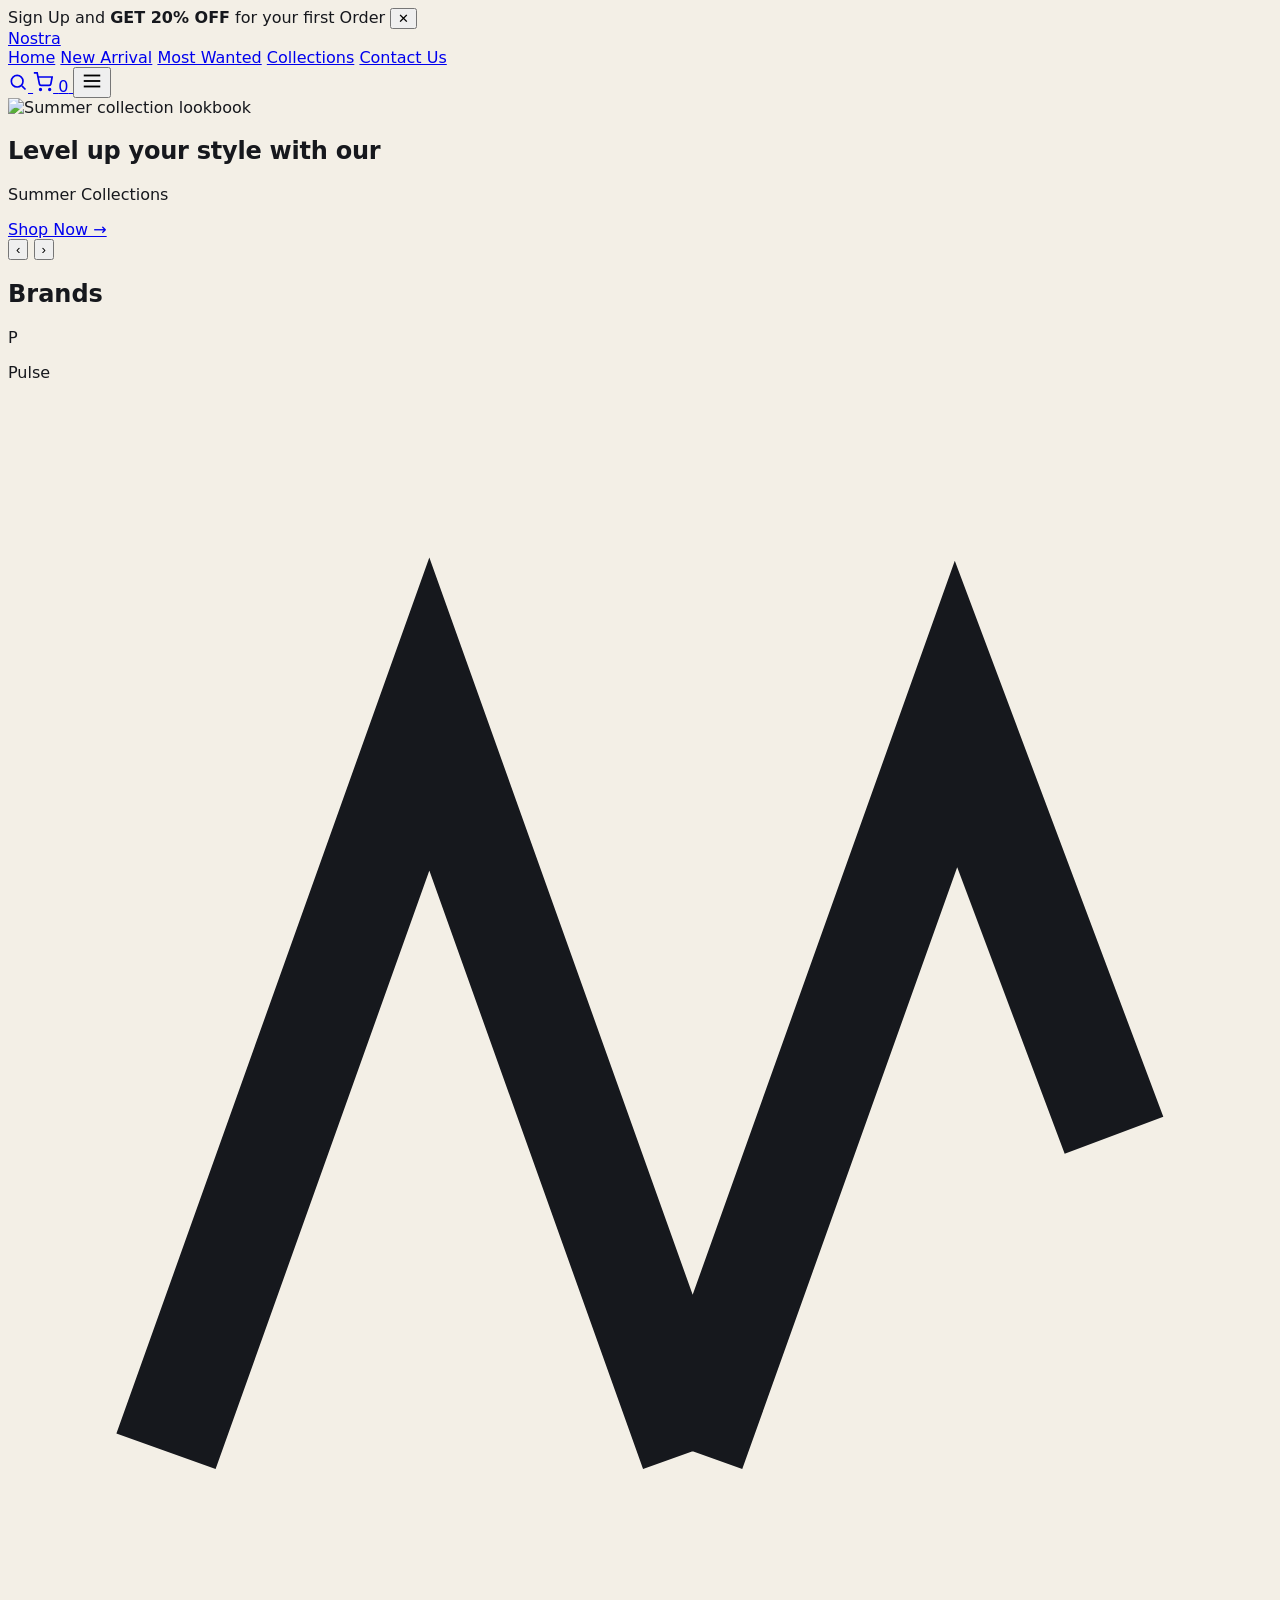
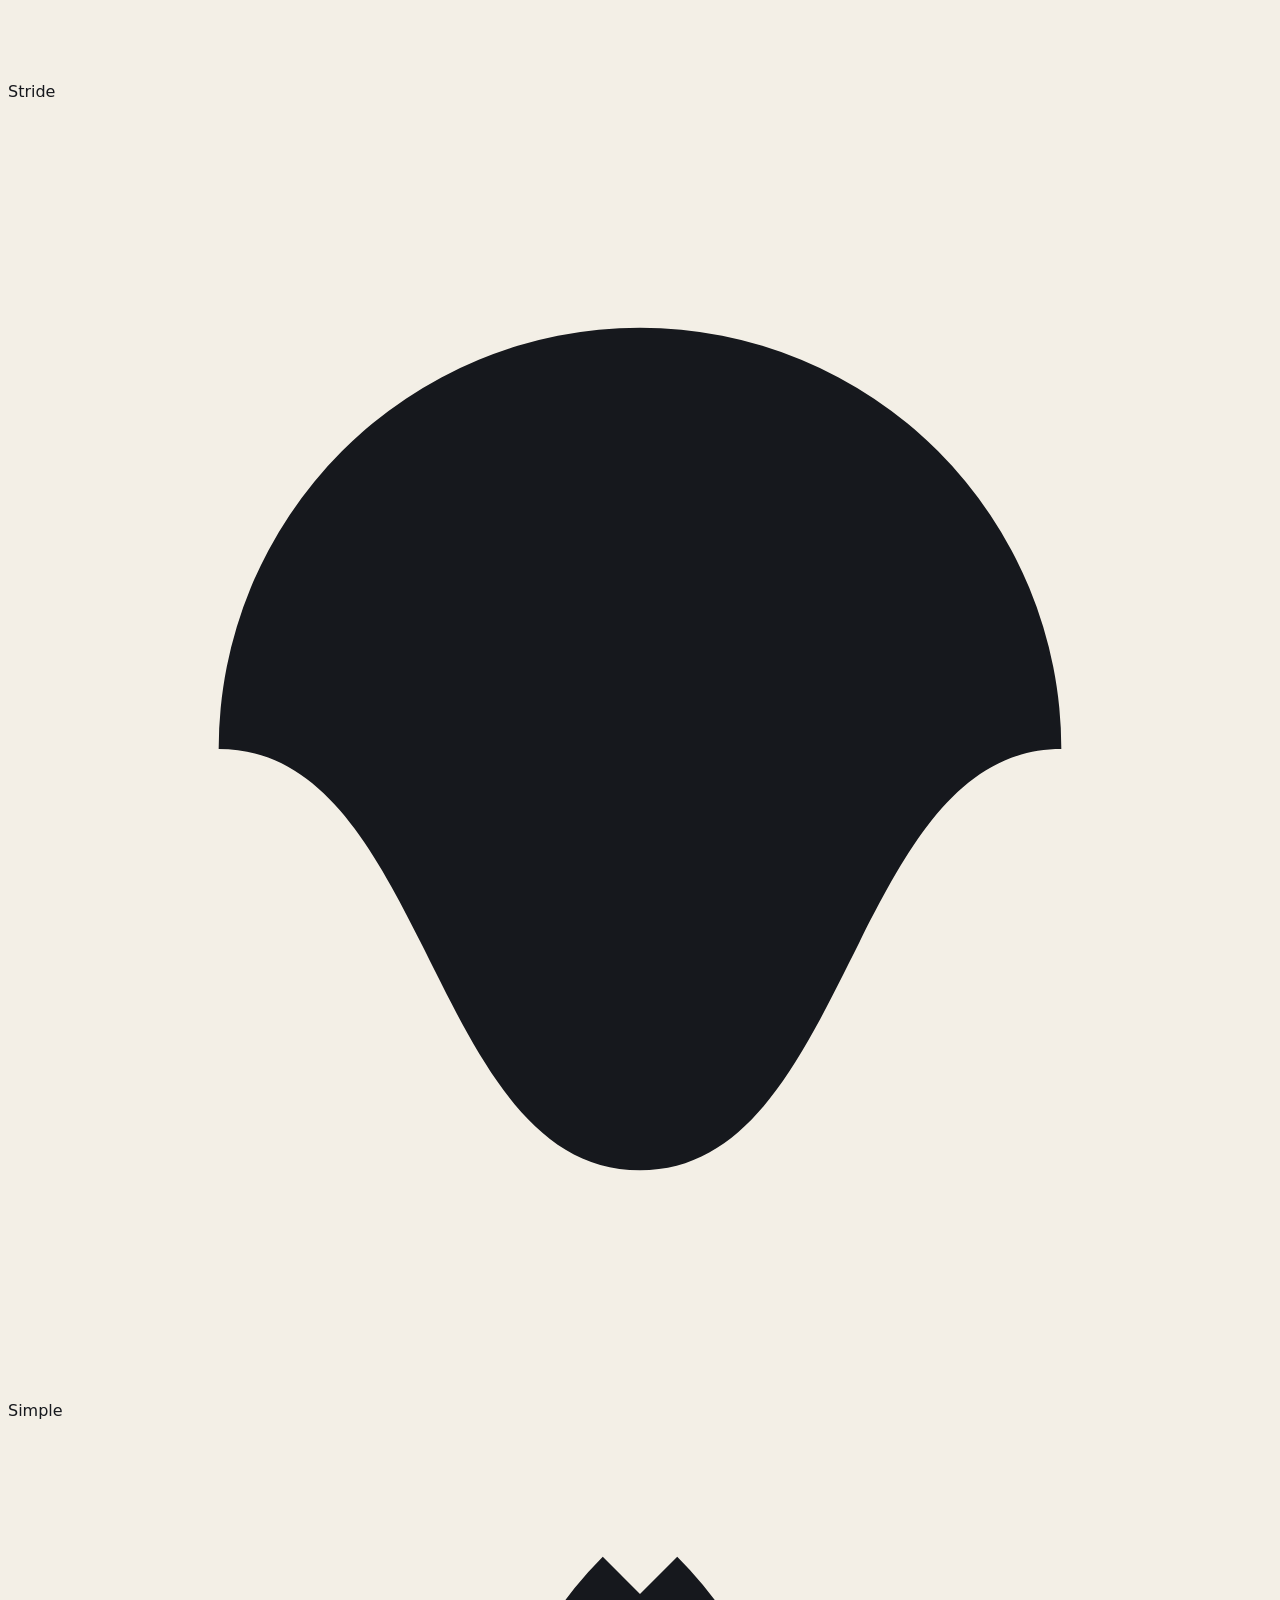
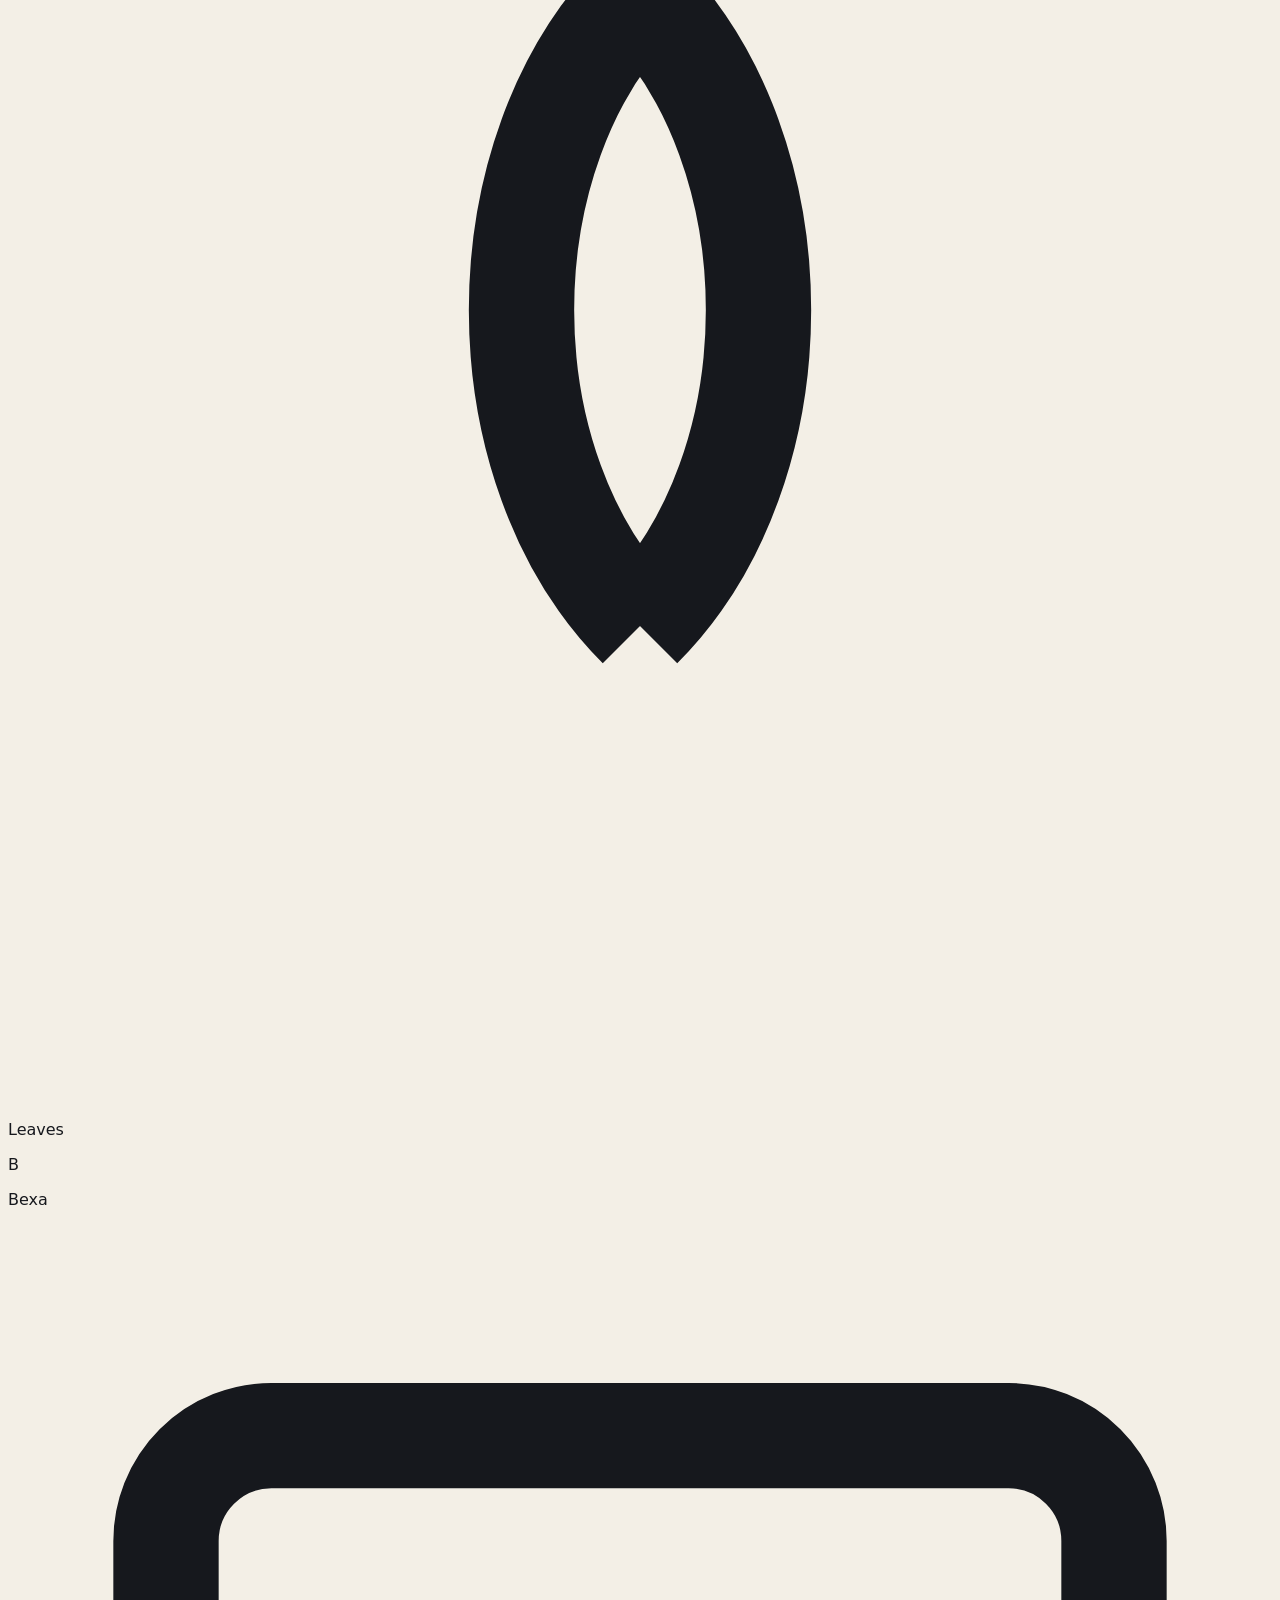
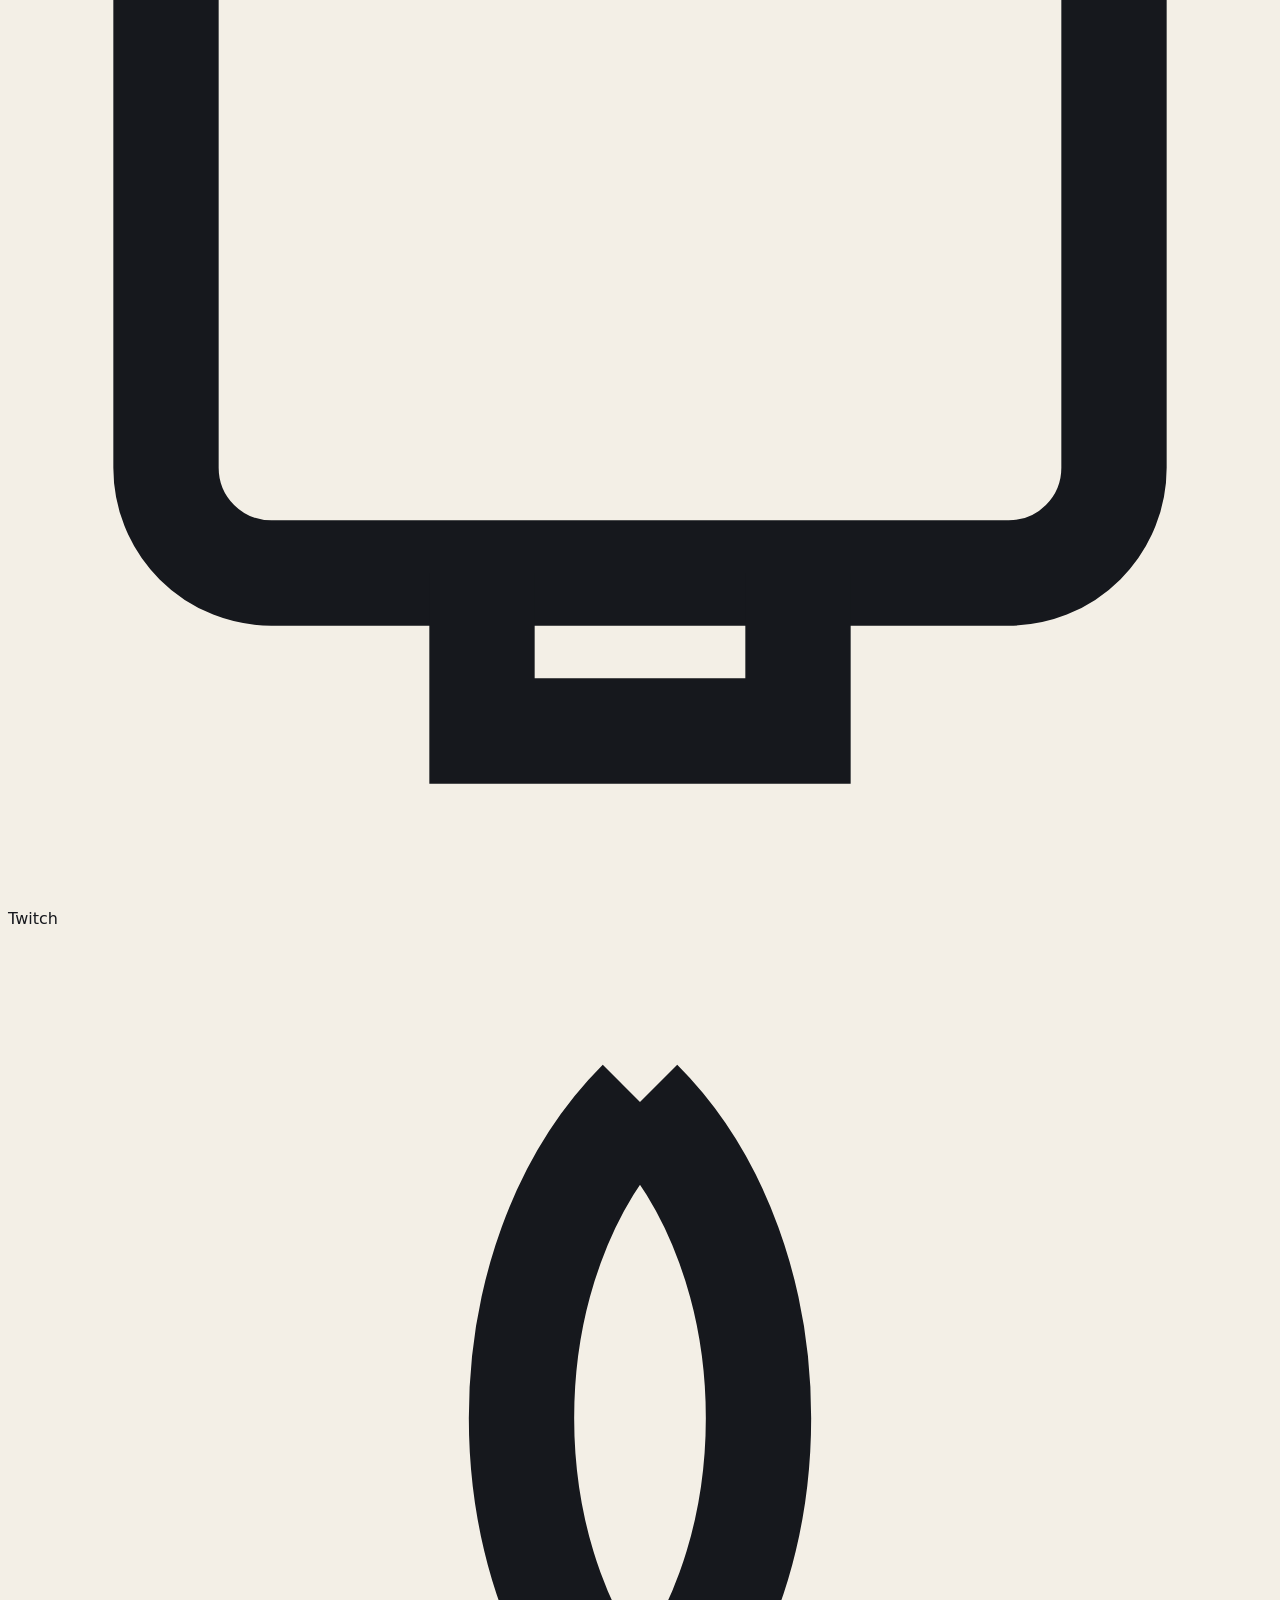
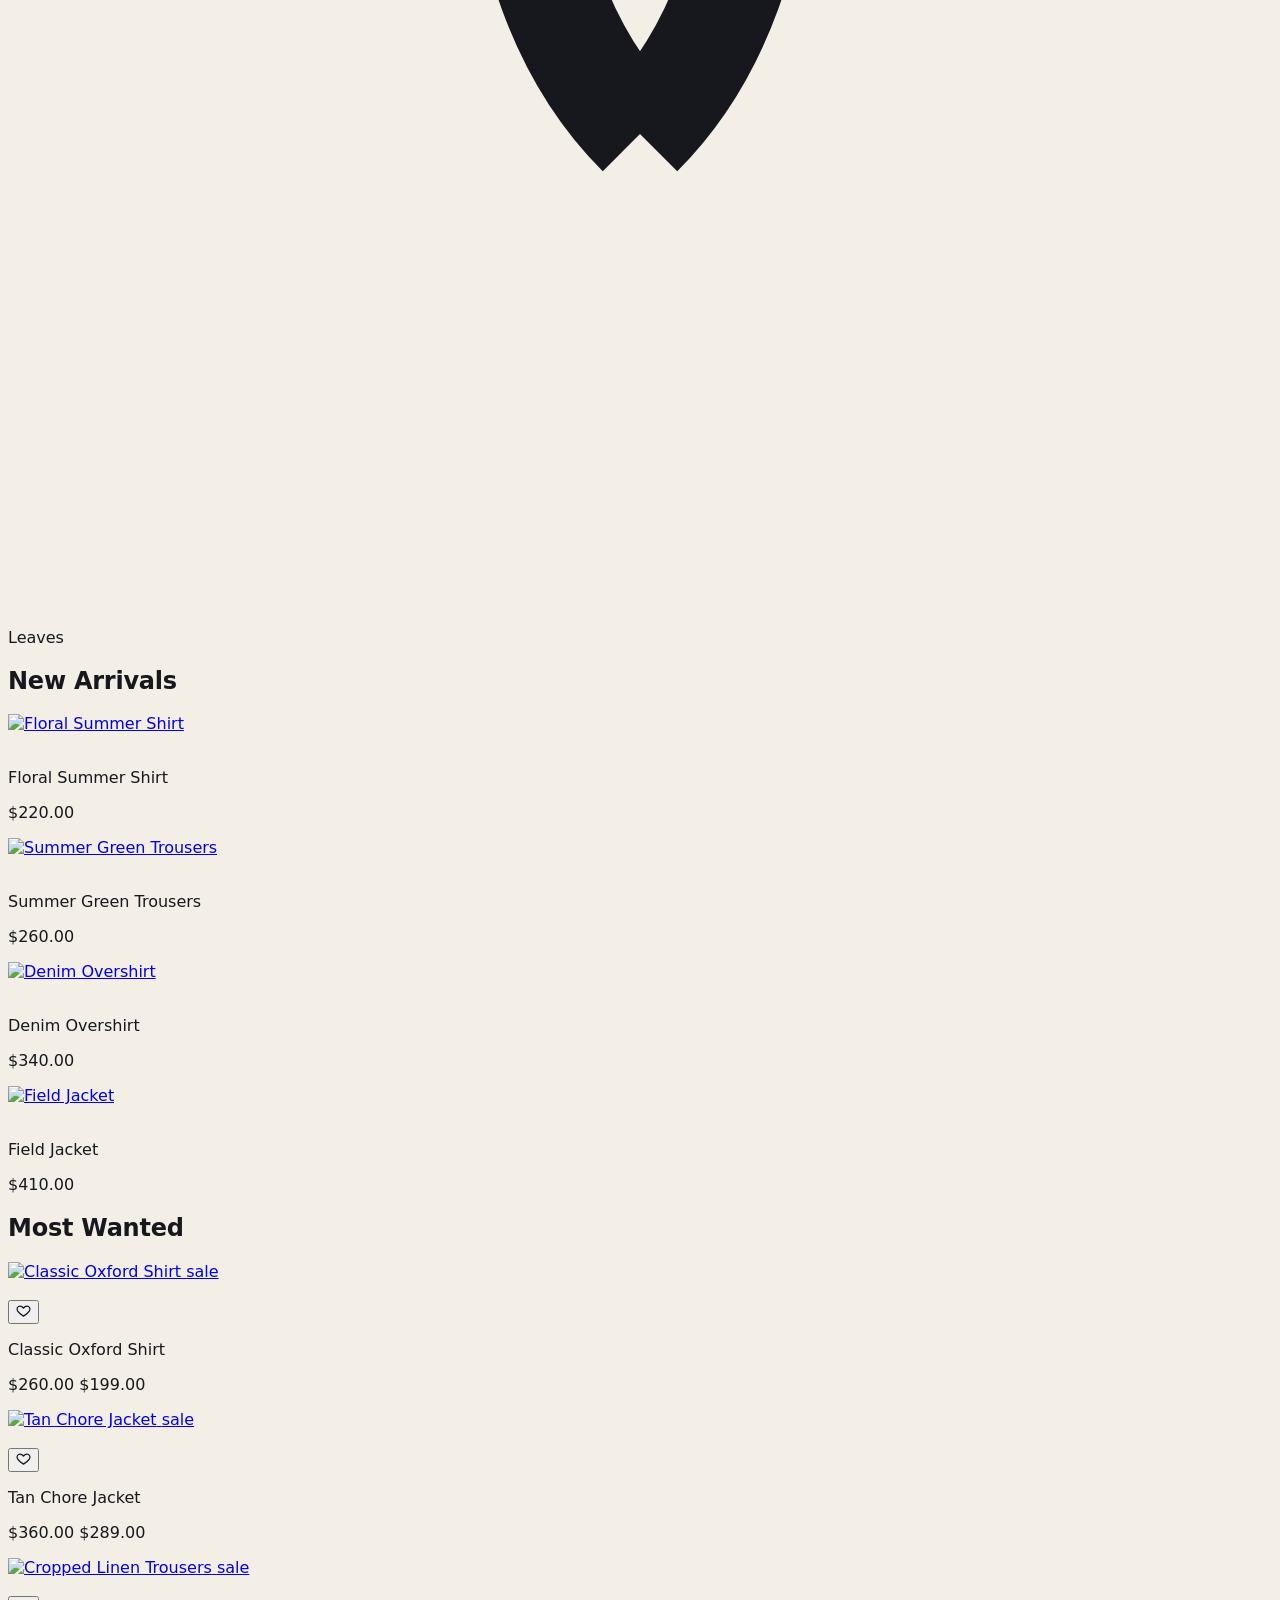
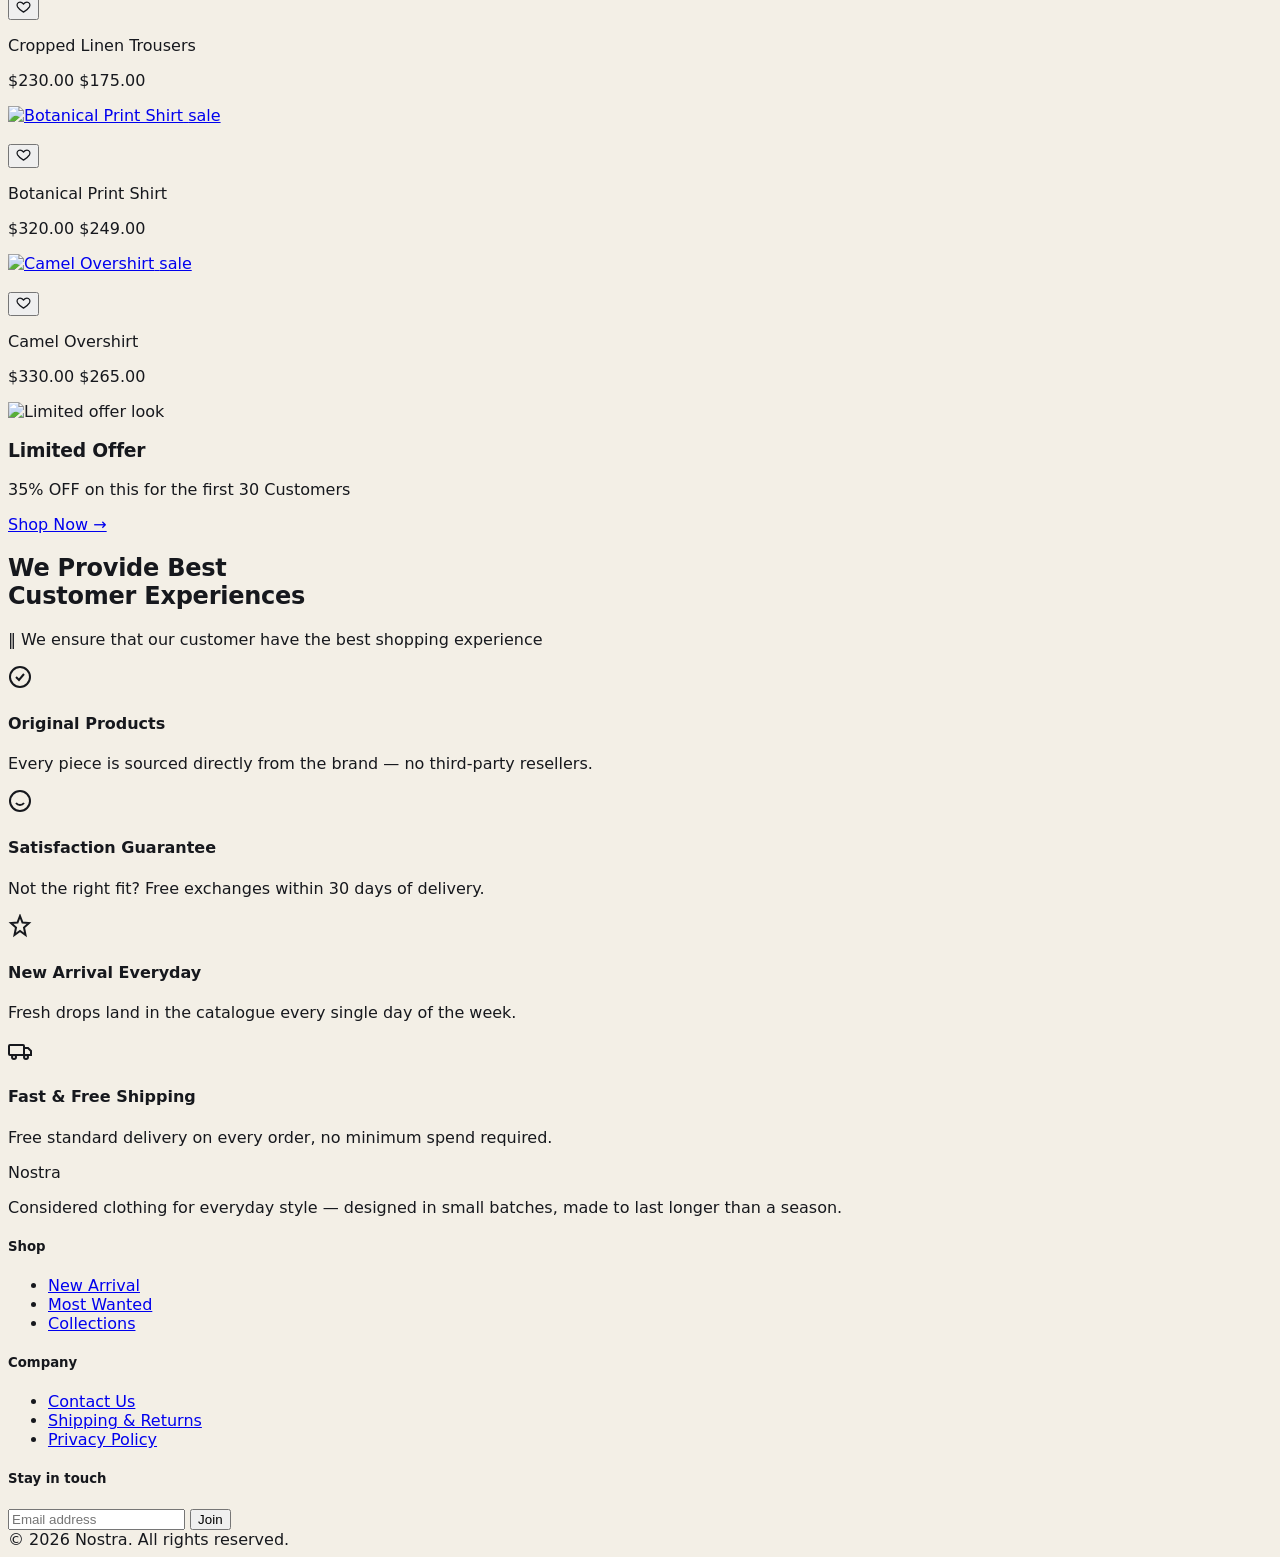
==== index.html @ 6663da74 "Add files via upload" ====
<!DOCTYPE html>
<html lang="en">
<head>
<meta charset="UTF-8" />
<meta name="viewport" content="width=device-width, initial-scale=1.0" />
<title>Nostra — Level Up Your Style</title>
<script src="https://cdn.tailwindcss.com"></script>
<link rel="stylesheet" href="css/style.css" />
</head>
<body class="bg-[#f3efe6] text-[#16181d] overflow-x-hidden">

  <!-- Promo bar -->
  <div id="promo-bar" class="bg-[#16181d] text-white text-xs sm:text-sm text-center py-2.5 px-8 sm:px-10 relative">
    <span>Sign Up and <strong class="font-semibold">GET 20% OFF</strong> for your first Order</span>
    <button id="promo-close" aria-label="Dismiss" class="absolute right-3 sm:right-4 top-1/2 -translate-y-1/2 text-white/70 hover:text-white">✕</button>
  </div>

  <!-- Navbar -->
  <header class="bg-[#f3efe6] border-b border-[#dcd6c8]">
    <div class="max-w-7xl mx-auto px-4 sm:px-6 lg:px-8 py-4 sm:py-5 flex items-center justify-between">
      <a href="index.html" class="text-lg sm:text-xl font-bold tracking-tight">Nostra</a>

      <nav class="hidden md:flex items-center gap-8 text-sm">
        <a href="index.html" class="hover:text-[#c65b3f]">Home</a>
        <a href="index.html#new-arrival" class="hover:text-[#c65b3f]">New Arrival</a>
        <a href="index.html#most-wanted" class="hover:text-[#c65b3f]">Most Wanted</a>
        <a href="collections.html" class="hover:text-[#c65b3f]">Collections</a>
        <a href="contact.html" class="hover:text-[#c65b3f]">Contact Us</a>
      </nav>

      <div class="flex items-center gap-3 sm:gap-4">
        <a href="collections.html" aria-label="Search" class="hover:text-[#c65b3f]">
          <svg width="20" height="20" viewBox="0 0 24 24" fill="none" stroke="currentColor" stroke-width="2"><circle cx="11" cy="11" r="7"/><line x1="21" y1="21" x2="16.65" y2="16.65"/></svg>
        </a>
        <a href="cart.html" aria-label="Cart" class="relative hover:text-[#c65b3f]">
          <svg width="20" height="20" viewBox="0 0 24 24" fill="none" stroke="currentColor" stroke-width="2"><circle cx="9" cy="21" r="1"/><circle cx="20" cy="21" r="1"/><path d="M1 1h4l2.68 13.39a2 2 0 0 0 2 1.61h9.72a2 2 0 0 0 2-1.61L23 6H6"/></svg>
          <span data-cart-count class="hidden absolute -top-2 -right-2 bg-[#c65b3f] text-white text-[10px] rounded-full w-4 h-4 flex items-center justify-center">0</span>
        </a>
        <button id="nav-toggle" class="md:hidden" aria-label="Menu" aria-expanded="false">
          <svg width="22" height="22" viewBox="0 0 24 24" fill="none" stroke="currentColor" stroke-width="2"><line x1="3" y1="6" x2="21" y2="6"/><line x1="3" y1="12" x2="21" y2="12"/><line x1="3" y1="18" x2="21" y2="18"/></svg>
        </button>
      </div>
    </div>
    <nav id="mobile-menu" class="md:hidden px-4 sm:px-6 flex flex-col gap-1 text-sm pb-2">
      <a href="index.html" class="py-2">Home</a>
      <a href="index.html#new-arrival" class="py-2">New Arrival</a>
      <a href="index.html#most-wanted" class="py-2">Most Wanted</a>
      <a href="collections.html" class="py-2">Collections</a>
      <a href="contact.html" class="py-2">Contact Us</a>
    </nav>
  </header>

  <!-- Hero carousel -->
  <section class="max-w-7xl mx-auto px-4 sm:px-6 lg:px-8 pt-4 sm:pt-6">
    <div id="hero" class="relative rounded-xl overflow-hidden bg-[#171d29]">
      <div class="hero-slide is-active relative">
        <img src="https://picsum.photos/seed/nostra-hero1/1400/700" class="w-full h-[240px] sm:h-[320px] md:h-[460px] object-cover opacity-60" alt="Summer collection lookbook" />
        <div class="absolute inset-0 flex flex-col items-center justify-center text-center px-4 sm:px-6">
          <h1 class="text-white font-display font-bold text-xl sm:text-3xl md:text-5xl max-w-2xl leading-tight">Level up your style with our</h1>
          <p class="text-white font-semibold mt-2 mb-4 sm:mb-5 text-sm sm:text-base">Summer Collections</p>
          <a href="collections.html" class="bg-[#f3efe6] text-[#16181d] text-xs sm:text-sm font-medium px-4 sm:px-5 py-2 sm:py-2.5 rounded hover:bg-white transition">Shop Now →</a>
        </div>
      </div>
      <div class="hero-slide relative">
        <img src="https://picsum.photos/seed/nostra-hero2/1400/700" class="w-full h-[240px] sm:h-[320px] md:h-[460px] object-cover opacity-60" alt="New arrivals lookbook" />
        <div class="absolute inset-0 flex flex-col items-center justify-center text-center px-4 sm:px-6">
          <h1 class="text-white font-display font-bold text-xl sm:text-3xl md:text-5xl max-w-2xl leading-tight">Fresh drops for every</h1>
          <p class="text-white font-semibold mt-2 mb-4 sm:mb-5 text-sm sm:text-base">New Arrivals</p>
          <a href="index.html#new-arrival" class="bg-[#f3efe6] text-[#16181d] text-xs sm:text-sm font-medium px-4 sm:px-5 py-2 sm:py-2.5 rounded hover:bg-white transition">Shop Now →</a>
        </div>
      </div>
      <div class="hero-slide relative">
        <img src="https://picsum.photos/seed/nostra-hero3/1400/700" class="w-full h-[240px] sm:h-[320px] md:h-[460px] object-cover opacity-60" alt="Most wanted lookbook" />
        <div class="absolute inset-0 flex flex-col items-center justify-center text-center px-4 sm:px-6">
          <h1 class="text-white font-display font-bold text-xl sm:text-3xl md:text-5xl max-w-2xl leading-tight">The pieces everyone wants</h1>
          <p class="text-white font-semibold mt-2 mb-4 sm:mb-5 text-sm sm:text-base">Most Wanted</p>
          <a href="index.html#most-wanted" class="bg-[#f3efe6] text-[#16181d] text-xs sm:text-sm font-medium px-4 sm:px-5 py-2 sm:py-2.5 rounded hover:bg-white transition">Shop Now →</a>
        </div>
      </div>

      <button id="hero-prev" aria-label="Previous slide" class="absolute left-2 sm:left-3 top-1/2 -translate-y-1/2 bg-white/90 hover:bg-white rounded-full w-8 h-8 sm:w-9 sm:h-9 flex items-center justify-center text-sm">‹</button>
      <button id="hero-next" aria-label="Next slide" class="absolute right-2 sm:right-3 top-1/2 -translate-y-1/2 bg-white/90 hover:bg-white rounded-full w-8 h-8 sm:w-9 sm:h-9 flex items-center justify-center text-sm">›</button>
    </div>
  </section>

  <!-- Brands -->
  <section class="max-w-7xl mx-auto px-4 sm:px-6 lg:px-8 py-10 sm:py-14">
    <h2 class="text-base sm:text-lg font-semibold mb-6 sm:mb-8">Brands</h2>
    <div class="grid grid-cols-3 sm:grid-cols-4 md:grid-cols-7 gap-6 sm:gap-8 items-start text-center">
      <div>
        <div class="w-9 h-9 sm:w-11 sm:h-11 mx-auto rounded-full bg-[#16181d] text-white flex items-center justify-center font-bold text-sm">P</div>
        <p class="text-xs sm:text-sm mt-2">Pulse</p>
      </div>
      <div>
        <svg class="mx-auto w-7 h-7 sm:w-[34px] sm:h-[34px]" viewBox="0 0 24 24" fill="none" stroke="#16181d" stroke-width="2"><path d="M3 20l5-14 5 14M13 20l5-14 3 8"/></svg>
        <p class="text-xs sm:text-sm mt-2">Stride</p>
      </div>
      <div>
        <svg class="mx-auto w-7 h-7 sm:w-[34px] sm:h-[34px]" viewBox="0 0 24 24" fill="#16181d"><path d="M4 12a8 8 0 0 1 16 0c-4 0-4 8-8 8s-4-8-8-8z"/></svg>
        <p class="text-xs sm:text-sm mt-2">Simple</p>
      </div>
      <div>
        <svg class="mx-auto w-7 h-7 sm:w-[34px] sm:h-[34px]" viewBox="0 0 24 24" fill="none" stroke="#16181d" stroke-width="2"><path d="M12 3c3 3 3 9 0 12M12 3c-3 3-3 9 0 12"/></svg>
        <p class="text-xs sm:text-sm mt-2">Leaves</p>
      </div>
      <div>
        <div class="w-9 h-9 sm:w-11 sm:h-11 mx-auto rounded-full bg-[#16181d] text-white flex items-center justify-center font-bold text-sm">B</div>
        <p class="text-xs sm:text-sm mt-2">Bexa</p>
      </div>
      <div>
        <svg class="mx-auto w-7 h-7 sm:w-[34px] sm:h-[34px]" viewBox="0 0 24 24" fill="none" stroke="#16181d" stroke-width="2"><rect x="3" y="4" width="18" height="14" rx="2"/><path d="M8 21h8M9 18v3M15 18v3"/></svg>
        <p class="text-xs sm:text-sm mt-2">Twitch</p>
      </div>
      <div>
        <svg class="mx-auto w-7 h-7 sm:w-[34px] sm:h-[34px]" viewBox="0 0 24 24" fill="none" stroke="#16181d" stroke-width="2"><path d="M12 3c3 3 3 9 0 12M12 3c-3 3-3 9 0 12"/></svg>
        <p class="text-xs sm:text-sm mt-2">Leaves</p>
      </div>
    </div>
  </section>

  <!-- New Arrivals -->
  <section id="new-arrival" class="max-w-7xl mx-auto px-4 sm:px-6 lg:px-8 py-8 sm:py-10 scroll-mt-24">
    <h2 class="text-xl sm:text-2xl font-display font-bold mb-5 sm:mb-8">New Arrivals</h2>
    <div id="new-arrival-grid" class="grid grid-cols-2 md:grid-cols-4 gap-3 sm:gap-5"></div>
  </section>

  <!-- Most Wanted -->
  <section id="most-wanted" class="max-w-7xl mx-auto px-4 sm:px-6 lg:px-8 py-8 sm:py-10 scroll-mt-24">
    <h2 class="text-xl sm:text-2xl font-display font-bold mb-5 sm:mb-8">Most Wanted</h2>
    <div id="most-wanted-grid" class="grid grid-cols-2 md:grid-cols-5 gap-3 sm:gap-5"></div>
  </section>

  <!-- Limited offer banner -->
  <section class="max-w-7xl mx-auto px-4 sm:px-6 lg:px-8 py-8 sm:py-10">
    <div class="bg-[#171d29] rounded-xl grid md:grid-cols-2 overflow-hidden">
      <img src="https://picsum.photos/seed/nostra-offer/700/500" class="w-full h-44 sm:h-56 md:h-full object-cover" alt="Limited offer look" />
      <div class="p-6 sm:p-8 md:p-12 flex flex-col justify-center text-white">
        <h3 class="text-xl sm:text-2xl md:text-3xl font-display font-bold mb-3">Limited Offer</h3>
        <p class="text-white/80 mb-5 sm:mb-6 text-sm sm:text-base">35% OFF on this for the first 30 Customers</p>
        <a href="collections.html" class="bg-[#f3efe6] text-[#16181d] text-sm font-medium px-5 py-2.5 rounded w-fit hover:bg-white transition">Shop Now →</a>
      </div>
    </div>
  </section>

  <!-- Customer experience features -->
  <section class="max-w-7xl mx-auto px-4 sm:px-6 lg:px-8 py-12 sm:py-16">
    <div class="grid md:grid-cols-2 gap-3 sm:gap-4 mb-8 sm:mb-10">
      <h2 class="text-xl sm:text-2xl md:text-3xl font-display font-bold leading-snug">We Provide Best<br />Customer Experiences</h2>
      <p class="md:text-right md:self-end text-sm sm:text-base text-[#5b5648]">‖ We ensure that our customer have the best shopping experience</p>
    </div>
    <div class="grid grid-cols-2 md:grid-cols-4 gap-6 sm:gap-8 border-t border-[#dcd6c8] pt-8 sm:pt-10">
      <div>
        <svg width="24" height="24" viewBox="0 0 24 24" fill="none" stroke="#16181d" stroke-width="2" class="mb-3"><circle cx="12" cy="12" r="10"/><path d="M8 12l3 3 5-6"/></svg>
        <h4 class="font-semibold mb-1 text-sm sm:text-base">Original Products</h4>
        <p class="text-xs sm:text-sm text-[#5b5648]">Every piece is sourced directly from the brand — no third-party resellers.</p>
      </div>
      <div>
        <svg width="24" height="24" viewBox="0 0 24 24" fill="none" stroke="#16181d" stroke-width="2" class="mb-3"><circle cx="12" cy="12" r="10"/><path d="M8 14s1.5 2 4 2 4-2 4-2M9 9h.01M15 9h.01"/></svg>
        <h4 class="font-semibold mb-1 text-sm sm:text-base">Satisfaction Guarantee</h4>
        <p class="text-xs sm:text-sm text-[#5b5648]">Not the right fit? Free exchanges within 30 days of delivery.</p>
      </div>
      <div>
        <svg width="24" height="24" viewBox="0 0 24 24" fill="none" stroke="#16181d" stroke-width="2" class="mb-3"><path d="M12 2l2.5 6.5L21 9l-5 4.5L17.5 21 12 17l-5.5 4L8 13.5 3 9l6.5-.5z"/></svg>
        <h4 class="font-semibold mb-1 text-sm sm:text-base">New Arrival Everyday</h4>
        <p class="text-xs sm:text-sm text-[#5b5648]">Fresh drops land in the catalogue every single day of the week.</p>
      </div>
      <div>
        <svg width="24" height="24" viewBox="0 0 24 24" fill="none" stroke="#16181d" stroke-width="2" class="mb-3"><rect x="1" y="7" width="15" height="10" rx="1"/><path d="M16 10h4l3 3v4h-7z"/><circle cx="6" cy="19" r="2"/><circle cx="18" cy="19" r="2"/></svg>
        <h4 class="font-semibold mb-1 text-sm sm:text-base">Fast &amp; Free Shipping</h4>
        <p class="text-xs sm:text-sm text-[#5b5648]">Free standard delivery on every order, no minimum spend required.</p>
      </div>
    </div>
  </section>

  <!-- Footer -->
  <footer class="bg-[#171d29] text-white/80 mt-6 sm:mt-10">
    <div class="max-w-7xl mx-auto px-4 sm:px-6 lg:px-8 py-10 sm:py-14 grid sm:grid-cols-2 md:grid-cols-4 gap-8 sm:gap-10">
      <div>
        <p class="text-white text-xl font-bold mb-3">Nostra</p>
        <p class="text-sm max-w-xs">Considered clothing for everyday style — designed in small batches, made to last longer than a season.</p>
      </div>
      <div>
        <h5 class="text-white font-semibold mb-3">Shop</h5>
        <ul class="text-sm space-y-2">
          <li><a href="index.html#new-arrival" class="hover:text-white">New Arrival</a></li>
          <li><a href="index.html#most-wanted" class="hover:text-white">Most Wanted</a></li>
          <li><a href="collections.html" class="hover:text-white">Collections</a></li>
        </ul>
      </div>
      <div>
        <h5 class="text-white font-semibold mb-3">Company</h5>
        <ul class="text-sm space-y-2">
          <li><a href="contact.html" class="hover:text-white">Contact Us</a></li>
          <li><a href="#" class="hover:text-white">Shipping &amp; Returns</a></li>
          <li><a href="#" class="hover:text-white">Privacy Policy</a></li>
        </ul>
      </div>
      <div>
        <h5 class="text-white font-semibold mb-3">Stay in touch</h5>
        <form class="flex" onsubmit="event.preventDefault(); showToast('Subscribed!')">
          <input type="email" required placeholder="Email address" class="w-full min-w-0 rounded-l px-3 py-2 text-sm text-[#16181d] focus:outline-none" />
          <button class="bg-[#c65b3f] px-4 rounded-r text-sm font-medium hover:bg-[#b04e34] shrink-0">Join</button>
        </form>
      </div>
    </div>
    <div class="border-t border-white/10 py-5 text-center text-xs text-white/50 px-4">© 2026 Nostra. All rights reserved.</div>
  </footer>

  <script src="js/products.js"></script>
  <script src="js/site.js"></script>
  <script src="js/index.js"></script>
</body>
</html>
---- css/style.css ----
/* Nostra – small custom layer on top of Tailwind utility classes */

:root {
  --nostra-cream: #f3efe6;
  --nostra-ink: #16181d;
  --nostra-navy: #171d29;
  --nostra-rust: #c65b3f;
  --nostra-line: #dcd6c8;
}

html {
  scroll-behavior: smooth;
}

body {
  font-family: "Inter", ui-sans-serif, system-ui, -apple-system, sans-serif;
  background-color: var(--nostra-cream);
  color: var(--nostra-ink);
}

img {
  max-width: 100%;
  height: auto;
}

.font-display {
  font-family: "Inter", ui-sans-serif, system-ui, sans-serif;
  letter-spacing: -0.01em;
}

/* ---- Hero carousel ---- */
.hero-slide {
  display: none;
}
.hero-slide.is-active {
  display: block;
}

/* ---- Custom checkbox ---- */
.filter-check {
  appearance: none;
  width: 16px;
  height: 16px;
  border: 1.5px solid #9a9284;
  border-radius: 3px;
  position: relative;
  cursor: pointer;
  flex: none;
}
.filter-check:checked {
  background-color: var(--nostra-ink);
  border-color: var(--nostra-ink);
}
.filter-check:checked::after {
  content: "";
  position: absolute;
  left: 4px;
  top: 1px;
  width: 4px;
  height: 8px;
  border: solid white;
  border-width: 0 2px 2px 0;
  transform: rotate(45deg);
}

/* ---- Product card wishlist heart ---- */
.wishlist-btn svg {
  transition: transform 0.15s ease, fill 0.15s ease;
}
.wishlist-btn.is-active svg {
  fill: var(--nostra-rust);
  stroke: var(--nostra-rust);
}
.wishlist-btn:active svg {
  transform: scale(1.15);
}

/* ---- Product image hover reveal (desktop only — no hover on touch) ---- */
@media (hover: hover) {
  .product-card .shop-now-overlay {
    opacity: 0;
    transform: translateY(6px);
    transition: opacity 0.2s ease, transform 0.2s ease;
  }
  .product-card:hover .shop-now-overlay {
    opacity: 1;
    transform: translateY(0);
  }
}
@media (hover: none) {
  .product-card .shop-now-overlay {
    opacity: 1;
  }
}

/* ---- Toast ---- */
#toast {
  transition: opacity 0.25s ease, transform 0.25s ease;
  max-width: calc(100vw - 2rem);
  text-align: center;
}

/* ---- Mobile nav & filters drawer ---- */
#mobile-menu {
  max-height: 0;
  overflow: hidden;
  transition: max-height 0.25s ease;
}
#mobile-menu.is-open {
  max-height: 400px;
}

/* size buttons wrap on narrow screens */
#size-options {
  flex-wrap: wrap;
}

::selection {
  background: var(--nostra-ink);
  color: var(--nostra-cream);
}
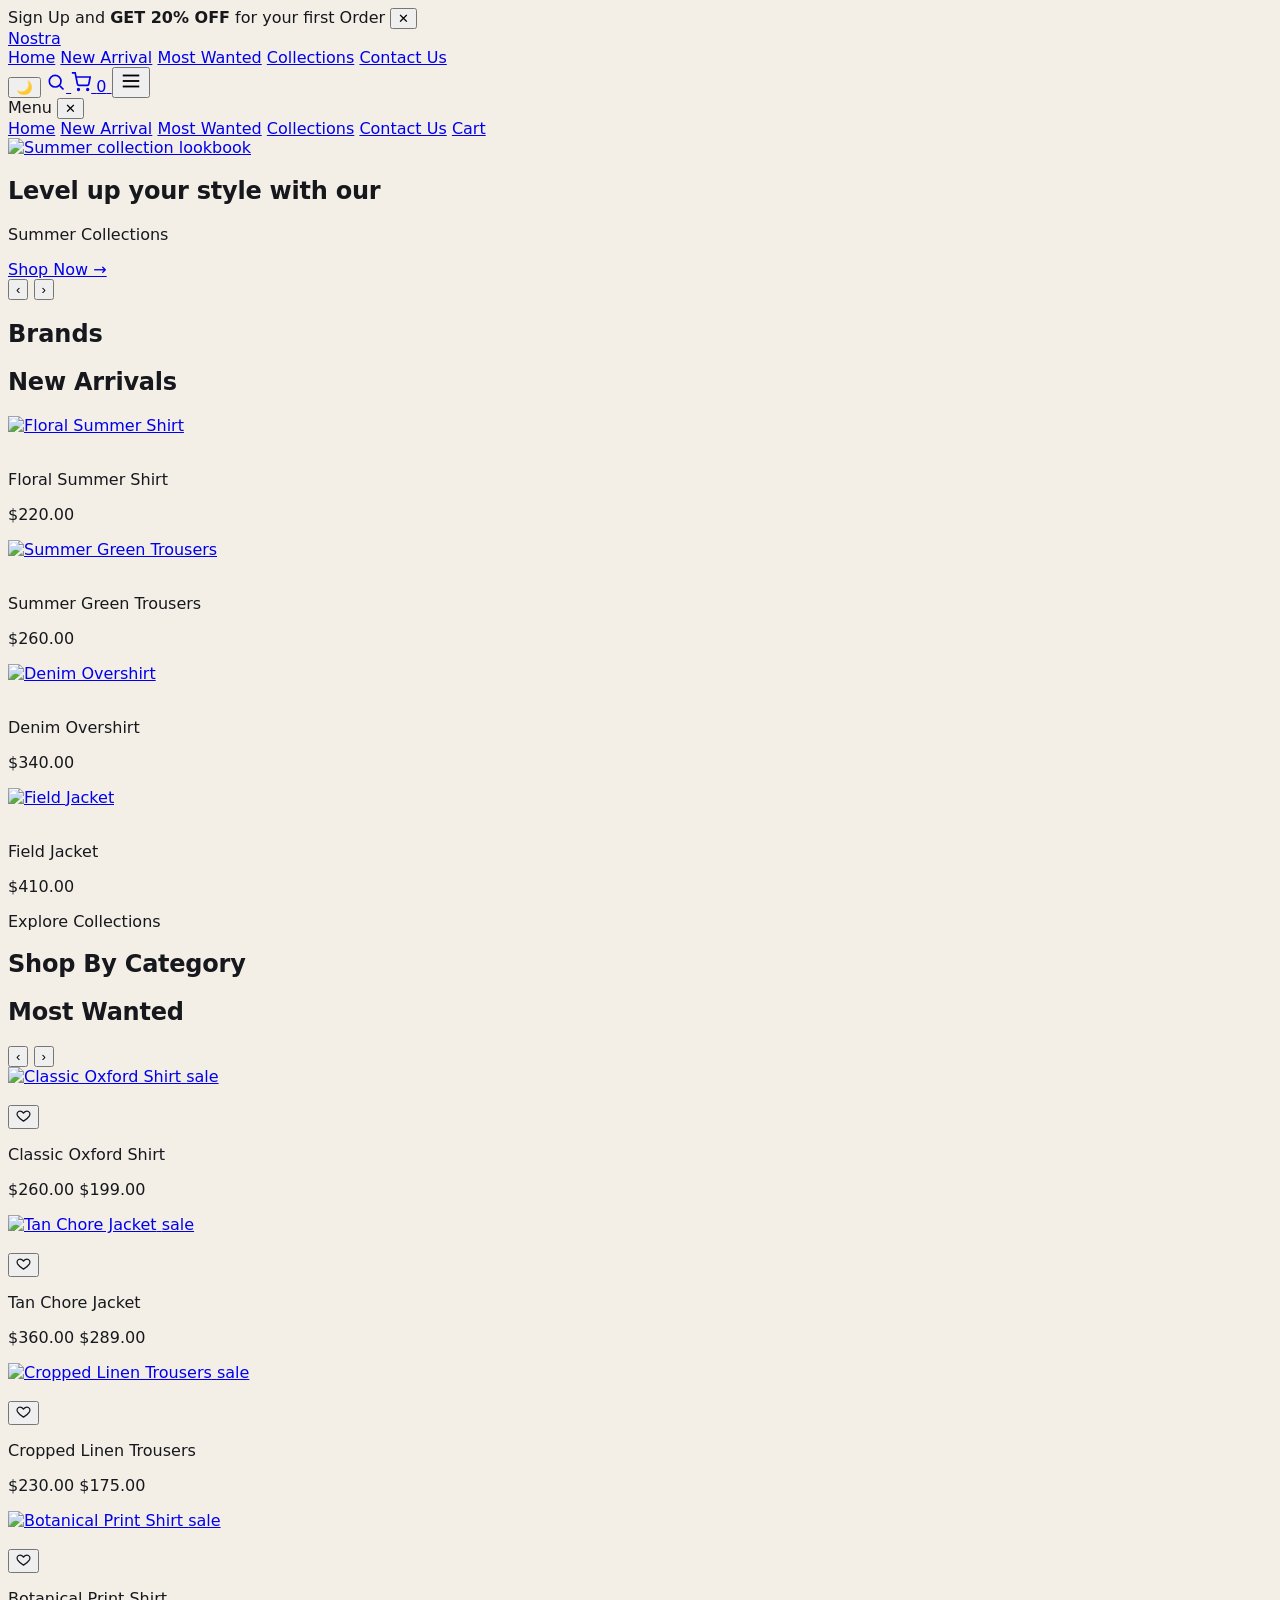
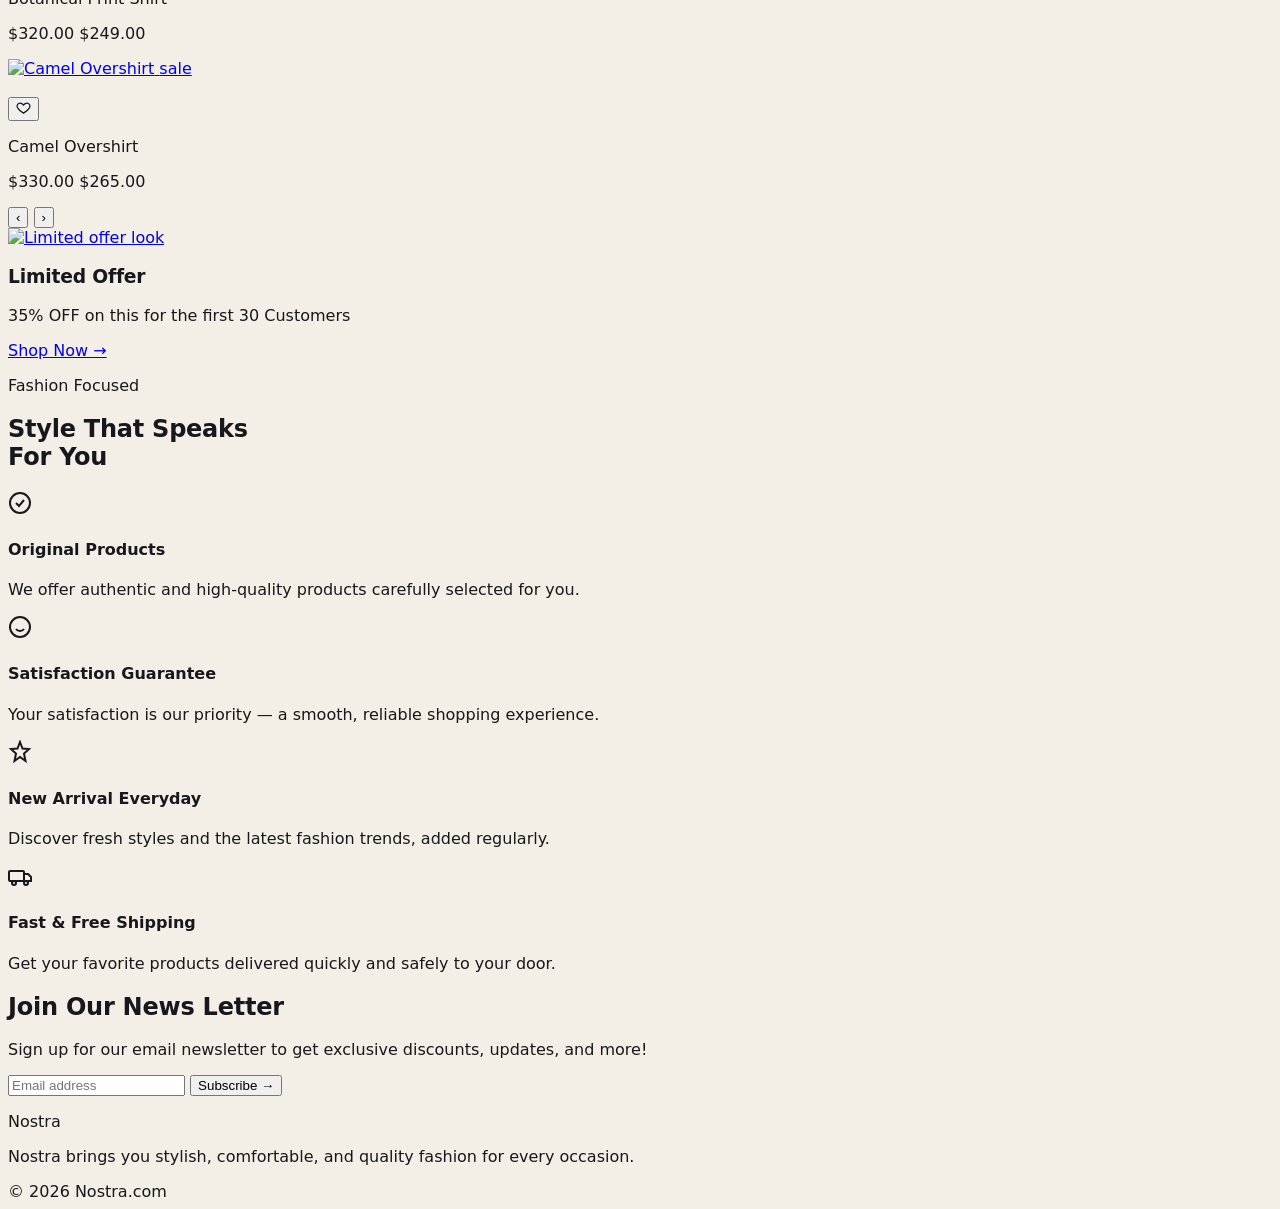
==== commit 57dc701c: "updated" ====
--- a/index.html
+++ b/index.html
@@ -4,10 +4,17 @@
 <meta charset="UTF-8" />
 <meta name="viewport" content="width=device-width, initial-scale=1.0" />
 <title>Nostra — Level Up Your Style</title>
+<script>
+  // Apply saved theme before paint to avoid a flash of the wrong theme
+  if (localStorage.getItem("nostra-theme") === "dark") {
+    document.documentElement.classList.add("dark");
+  }
+</script>
 <script src="https://cdn.tailwindcss.com"></script>
+<script>tailwind.config = { darkMode: "class" };</script>
 <link rel="stylesheet" href="css/style.css" />
 </head>
-<body class="bg-[#f3efe6] text-[#16181d] overflow-x-hidden">
+<body class="bg-[#f3efe6] text-[#16181d] dark:bg-[#111317] dark:text-[#e5e2d9] overflow-x-hidden transition-colors">
 
   <!-- Promo bar -->
   <div id="promo-bar" class="bg-[#16181d] text-white text-xs sm:text-sm text-center py-2.5 px-8 sm:px-10 relative">
@@ -16,7 +23,7 @@
   </div>
 
   <!-- Navbar -->
-  <header class="bg-[#f3efe6] border-b border-[#dcd6c8]">
+  <header class="bg-[#f3efe6] dark:bg-[#1b1d23] border-b border-[#dcd6c8] dark:border-[#2a2d34] transition-colors">
     <div class="max-w-7xl mx-auto px-4 sm:px-6 lg:px-8 py-4 sm:py-5 flex items-center justify-between">
       <a href="index.html" class="text-lg sm:text-xl font-bold tracking-tight">Nostra</a>
 
@@ -29,6 +36,7 @@
       </nav>
 
       <div class="flex items-center gap-3 sm:gap-4">
+        <button id="theme-toggle" aria-label="Toggle dark mode" class="text-lg leading-none">🌙</button>
         <a href="collections.html" aria-label="Search" class="hover:text-[#c65b3f]">
           <svg width="20" height="20" viewBox="0 0 24 24" fill="none" stroke="currentColor" stroke-width="2"><circle cx="11" cy="11" r="7"/><line x1="21" y1="21" x2="16.65" y2="16.65"/></svg>
         </a>
@@ -36,86 +44,73 @@
           <svg width="20" height="20" viewBox="0 0 24 24" fill="none" stroke="currentColor" stroke-width="2"><circle cx="9" cy="21" r="1"/><circle cx="20" cy="21" r="1"/><path d="M1 1h4l2.68 13.39a2 2 0 0 0 2 1.61h9.72a2 2 0 0 0 2-1.61L23 6H6"/></svg>
           <span data-cart-count class="hidden absolute -top-2 -right-2 bg-[#c65b3f] text-white text-[10px] rounded-full w-4 h-4 flex items-center justify-center">0</span>
         </a>
-        <button id="nav-toggle" class="md:hidden" aria-label="Menu" aria-expanded="false">
+        <button id="nav-toggle" class="md:hidden" aria-label="Open menu" aria-expanded="false">
           <svg width="22" height="22" viewBox="0 0 24 24" fill="none" stroke="currentColor" stroke-width="2"><line x1="3" y1="6" x2="21" y2="6"/><line x1="3" y1="12" x2="21" y2="12"/><line x1="3" y1="18" x2="21" y2="18"/></svg>
         </button>
       </div>
     </div>
-    <nav id="mobile-menu" class="md:hidden px-4 sm:px-6 flex flex-col gap-1 text-sm pb-2">
-      <a href="index.html" class="py-2">Home</a>
-      <a href="index.html#new-arrival" class="py-2">New Arrival</a>
-      <a href="index.html#most-wanted" class="py-2">Most Wanted</a>
-      <a href="collections.html" class="py-2">Collections</a>
-      <a href="contact.html" class="py-2">Contact Us</a>
+  </header>
+
+  <!-- Mobile right-side drawer -->
+  <div id="mobile-backdrop" class="fixed inset-0 bg-black/50 z-40 md:hidden"></div>
+  <aside id="mobile-drawer" class="fixed top-0 right-0 h-full w-72 max-w-[80%] bg-[#f3efe6] dark:bg-[#1b1d23] z-50 md:hidden shadow-2xl flex flex-col">
+    <div class="flex items-center justify-between px-5 py-5 border-b border-[#dcd6c8] dark:border-[#2a2d34]">
+      <span class="text-lg font-bold">Menu</span>
+      <button id="drawer-close" aria-label="Close menu" class="text-2xl leading-none">✕</button>
+    </div>
+    <nav class="flex flex-col gap-1 p-5 text-sm">
+      <a href="index.html" class="py-3 border-b border-[#dcd6c8] dark:border-[#2a2d34]">Home</a>
+      <a href="index.html#new-arrival" class="py-3 border-b border-[#dcd6c8] dark:border-[#2a2d34]">New Arrival</a>
+      <a href="index.html#most-wanted" class="py-3 border-b border-[#dcd6c8] dark:border-[#2a2d34]">Most Wanted</a>
+      <a href="collections.html" class="py-3 border-b border-[#dcd6c8] dark:border-[#2a2d34]">Collections</a>
+      <a href="contact.html" class="py-3 border-b border-[#dcd6c8] dark:border-[#2a2d34]">Contact Us</a>
+      <a href="cart.html" class="py-3">Cart</a>
     </nav>
-  </header>
+  </aside>
 
   <!-- Hero carousel -->
   <section class="max-w-7xl mx-auto px-4 sm:px-6 lg:px-8 pt-4 sm:pt-6">
     <div id="hero" class="relative rounded-xl overflow-hidden bg-[#171d29]">
       <div class="hero-slide is-active relative">
-        <img src="https://picsum.photos/seed/nostra-hero1/1400/700" class="w-full h-[240px] sm:h-[320px] md:h-[460px] object-cover opacity-60" alt="Summer collection lookbook" />
-        <div class="absolute inset-0 flex flex-col items-center justify-center text-center px-4 sm:px-6">
+        <a href="collections.html" aria-label="Shop Summer Collections">
+          <img src="https://picsum.photos/seed/nostra-hero1/1400/700" class="w-full h-[240px] sm:h-[320px] md:h-[460px] object-cover opacity-60" alt="Summer collection lookbook" />
+        </a>
+        <div class="absolute inset-0 flex flex-col items-center justify-center text-center px-4 sm:px-6 pointer-events-none">
           <h1 class="text-white font-display font-bold text-xl sm:text-3xl md:text-5xl max-w-2xl leading-tight">Level up your style with our</h1>
           <p class="text-white font-semibold mt-2 mb-4 sm:mb-5 text-sm sm:text-base">Summer Collections</p>
-          <a href="collections.html" class="bg-[#f3efe6] text-[#16181d] text-xs sm:text-sm font-medium px-4 sm:px-5 py-2 sm:py-2.5 rounded hover:bg-white transition">Shop Now →</a>
+          <a href="collections.html" class="pointer-events-auto bg-[#f3efe6] text-[#16181d] text-xs sm:text-sm font-medium px-4 sm:px-5 py-2 sm:py-2.5 rounded hover:bg-white transition">Shop Now →</a>
         </div>
       </div>
       <div class="hero-slide relative">
-        <img src="https://picsum.photos/seed/nostra-hero2/1400/700" class="w-full h-[240px] sm:h-[320px] md:h-[460px] object-cover opacity-60" alt="New arrivals lookbook" />
-        <div class="absolute inset-0 flex flex-col items-center justify-center text-center px-4 sm:px-6">
+        <a href="index.html#new-arrival" aria-label="Shop New Arrivals">
+          <img src="https://picsum.photos/seed/nostra-hero2/1400/700" class="w-full h-[240px] sm:h-[320px] md:h-[460px] object-cover opacity-60" alt="New arrivals lookbook" />
+        </a>
+        <div class="absolute inset-0 flex flex-col items-center justify-center text-center px-4 sm:px-6 pointer-events-none">
           <h1 class="text-white font-display font-bold text-xl sm:text-3xl md:text-5xl max-w-2xl leading-tight">Fresh drops for every</h1>
           <p class="text-white font-semibold mt-2 mb-4 sm:mb-5 text-sm sm:text-base">New Arrivals</p>
-          <a href="index.html#new-arrival" class="bg-[#f3efe6] text-[#16181d] text-xs sm:text-sm font-medium px-4 sm:px-5 py-2 sm:py-2.5 rounded hover:bg-white transition">Shop Now →</a>
+          <a href="index.html#new-arrival" class="pointer-events-auto bg-[#f3efe6] text-[#16181d] text-xs sm:text-sm font-medium px-4 sm:px-5 py-2 sm:py-2.5 rounded hover:bg-white transition">Shop Now →</a>
         </div>
       </div>
       <div class="hero-slide relative">
-        <img src="https://picsum.photos/seed/nostra-hero3/1400/700" class="w-full h-[240px] sm:h-[320px] md:h-[460px] object-cover opacity-60" alt="Most wanted lookbook" />
-        <div class="absolute inset-0 flex flex-col items-center justify-center text-center px-4 sm:px-6">
+        <a href="index.html#most-wanted" aria-label="Shop Most Wanted">
+          <img src="https://picsum.photos/seed/nostra-hero3/1400/700" class="w-full h-[240px] sm:h-[320px] md:h-[460px] object-cover opacity-60" alt="Most wanted lookbook" />
+        </a>
+        <div class="absolute inset-0 flex flex-col items-center justify-center text-center px-4 sm:px-6 pointer-events-none">
           <h1 class="text-white font-display font-bold text-xl sm:text-3xl md:text-5xl max-w-2xl leading-tight">The pieces everyone wants</h1>
           <p class="text-white font-semibold mt-2 mb-4 sm:mb-5 text-sm sm:text-base">Most Wanted</p>
-          <a href="index.html#most-wanted" class="bg-[#f3efe6] text-[#16181d] text-xs sm:text-sm font-medium px-4 sm:px-5 py-2 sm:py-2.5 rounded hover:bg-white transition">Shop Now →</a>
+          <a href="index.html#most-wanted" class="pointer-events-auto bg-[#f3efe6] text-[#16181d] text-xs sm:text-sm font-medium px-4 sm:px-5 py-2 sm:py-2.5 rounded hover:bg-white transition">Shop Now →</a>
         </div>
       </div>
 
-      <button id="hero-prev" aria-label="Previous slide" class="absolute left-2 sm:left-3 top-1/2 -translate-y-1/2 bg-white/90 hover:bg-white rounded-full w-8 h-8 sm:w-9 sm:h-9 flex items-center justify-center text-sm">‹</button>
-      <button id="hero-next" aria-label="Next slide" class="absolute right-2 sm:right-3 top-1/2 -translate-y-1/2 bg-white/90 hover:bg-white rounded-full w-8 h-8 sm:w-9 sm:h-9 flex items-center justify-center text-sm">›</button>
+      <button id="hero-prev" aria-label="Previous slide" class="absolute left-2 sm:left-3 top-1/2 -translate-y-1/2 bg-white/90 hover:bg-white rounded-full w-8 h-8 sm:w-9 sm:h-9 flex items-center justify-center text-sm z-10">‹</button>
+      <button id="hero-next" aria-label="Next slide" class="absolute right-2 sm:right-3 top-1/2 -translate-y-1/2 bg-white/90 hover:bg-white rounded-full w-8 h-8 sm:w-9 sm:h-9 flex items-center justify-center text-sm z-10">›</button>
     </div>
   </section>
 
   <!-- Brands -->
   <section class="max-w-7xl mx-auto px-4 sm:px-6 lg:px-8 py-10 sm:py-14">
     <h2 class="text-base sm:text-lg font-semibold mb-6 sm:mb-8">Brands</h2>
-    <div class="grid grid-cols-3 sm:grid-cols-4 md:grid-cols-7 gap-6 sm:gap-8 items-start text-center">
-      <div>
-        <div class="w-9 h-9 sm:w-11 sm:h-11 mx-auto rounded-full bg-[#16181d] text-white flex items-center justify-center font-bold text-sm">P</div>
-        <p class="text-xs sm:text-sm mt-2">Pulse</p>
-      </div>
-      <div>
-        <svg class="mx-auto w-7 h-7 sm:w-[34px] sm:h-[34px]" viewBox="0 0 24 24" fill="none" stroke="#16181d" stroke-width="2"><path d="M3 20l5-14 5 14M13 20l5-14 3 8"/></svg>
-        <p class="text-xs sm:text-sm mt-2">Stride</p>
-      </div>
-      <div>
-        <svg class="mx-auto w-7 h-7 sm:w-[34px] sm:h-[34px]" viewBox="0 0 24 24" fill="#16181d"><path d="M4 12a8 8 0 0 1 16 0c-4 0-4 8-8 8s-4-8-8-8z"/></svg>
-        <p class="text-xs sm:text-sm mt-2">Simple</p>
-      </div>
-      <div>
-        <svg class="mx-auto w-7 h-7 sm:w-[34px] sm:h-[34px]" viewBox="0 0 24 24" fill="none" stroke="#16181d" stroke-width="2"><path d="M12 3c3 3 3 9 0 12M12 3c-3 3-3 9 0 12"/></svg>
-        <p class="text-xs sm:text-sm mt-2">Leaves</p>
-      </div>
-      <div>
-        <div class="w-9 h-9 sm:w-11 sm:h-11 mx-auto rounded-full bg-[#16181d] text-white flex items-center justify-center font-bold text-sm">B</div>
-        <p class="text-xs sm:text-sm mt-2">Bexa</p>
-      </div>
-      <div>
-        <svg class="mx-auto w-7 h-7 sm:w-[34px] sm:h-[34px]" viewBox="0 0 24 24" fill="none" stroke="#16181d" stroke-width="2"><rect x="3" y="4" width="18" height="14" rx="2"/><path d="M8 21h8M9 18v3M15 18v3"/></svg>
-        <p class="text-xs sm:text-sm mt-2">Twitch</p>
-      </div>
-      <div>
-        <svg class="mx-auto w-7 h-7 sm:w-[34px] sm:h-[34px]" viewBox="0 0 24 24" fill="none" stroke="#16181d" stroke-width="2"><path d="M12 3c3 3 3 9 0 12M12 3c-3 3-3 9 0 12"/></svg>
-        <p class="text-xs sm:text-sm mt-2">Leaves</p>
-      </div>
-    </div>
+    <div id="brands-row" class="grid grid-cols-3 sm:grid-cols-5 gap-6 sm:gap-8 items-start text-center"></div>
   </section>
 
   <!-- New Arrivals -->
@@ -124,16 +119,36 @@
     <div id="new-arrival-grid" class="grid grid-cols-2 md:grid-cols-4 gap-3 sm:gap-5"></div>
   </section>
 
-  <!-- Most Wanted -->
+  <!-- Shop By Category -->
+  <section class="max-w-7xl mx-auto px-4 sm:px-6 lg:px-8 py-8 sm:py-10">
+    <p class="text-xs uppercase tracking-wide text-[#c65b3f] font-semibold mb-2">Explore Collections</p>
+    <h2 class="text-xl sm:text-2xl font-display font-bold mb-5 sm:mb-8">Shop By Category</h2>
+    <div id="category-grid" class="grid grid-cols-2 md:grid-cols-4 gap-3 sm:gap-5"></div>
+  </section>
+
+  <!-- Most Wanted (horizontal scroller) -->
   <section id="most-wanted" class="max-w-7xl mx-auto px-4 sm:px-6 lg:px-8 py-8 sm:py-10 scroll-mt-24">
-    <h2 class="text-xl sm:text-2xl font-display font-bold mb-5 sm:mb-8">Most Wanted</h2>
-    <div id="most-wanted-grid" class="grid grid-cols-2 md:grid-cols-5 gap-3 sm:gap-5"></div>
+    <div class="flex items-center justify-between mb-5 sm:mb-8">
+      <h2 class="text-xl sm:text-2xl font-display font-bold">Most Wanted</h2>
+      <div class="hidden sm:flex items-center gap-2">
+        <button id="mw-prev" aria-label="Scroll left" class="bg-[#16181d] dark:bg-[#e5e2d9] dark:text-[#16181d] text-white rounded-full w-9 h-9 flex items-center justify-center hover:opacity-80">‹</button>
+        <button id="mw-next" aria-label="Scroll right" class="bg-[#16181d] dark:bg-[#e5e2d9] dark:text-[#16181d] text-white rounded-full w-9 h-9 flex items-center justify-center hover:opacity-80">›</button>
+      </div>
+    </div>
+
+    <div class="relative -mx-4 sm:mx-0">
+      <div id="most-wanted-grid" class="flex gap-3 sm:gap-5 overflow-x-auto scroll-smooth snap-x snap-mandatory no-scrollbar px-4 sm:px-0"></div>
+      <button id="mw-prev-mobile" aria-label="Scroll left" class="sm:hidden absolute left-1 top-1/2 -translate-y-1/2 bg-white/90 rounded-full w-8 h-8 flex items-center justify-center shadow">‹</button>
+      <button id="mw-next-mobile" aria-label="Scroll right" class="sm:hidden absolute right-1 top-1/2 -translate-y-1/2 bg-white/90 rounded-full w-8 h-8 flex items-center justify-center shadow">›</button>
+    </div>
   </section>
 
   <!-- Limited offer banner -->
   <section class="max-w-7xl mx-auto px-4 sm:px-6 lg:px-8 py-8 sm:py-10">
     <div class="bg-[#171d29] rounded-xl grid md:grid-cols-2 overflow-hidden">
-      <img src="https://picsum.photos/seed/nostra-offer/700/500" class="w-full h-44 sm:h-56 md:h-full object-cover" alt="Limited offer look" />
+      <a href="collections.html" class="block">
+        <img src="https://picsum.photos/seed/nostra-offer/700/500" class="w-full h-44 sm:h-56 md:h-full object-cover" alt="Limited offer look" />
+      </a>
       <div class="p-6 sm:p-8 md:p-12 flex flex-col justify-center text-white">
         <h3 class="text-xl sm:text-2xl md:text-3xl font-display font-bold mb-3">Limited Offer</h3>
         <p class="text-white/80 mb-5 sm:mb-6 text-sm sm:text-base">35% OFF on this for the first 30 Customers</p>
@@ -144,70 +159,57 @@
 
   <!-- Customer experience features -->
   <section class="max-w-7xl mx-auto px-4 sm:px-6 lg:px-8 py-12 sm:py-16">
+    <p class="text-xs uppercase tracking-wide text-[#c65b3f] font-semibold mb-2">Fashion Focused</p>
     <div class="grid md:grid-cols-2 gap-3 sm:gap-4 mb-8 sm:mb-10">
-      <h2 class="text-xl sm:text-2xl md:text-3xl font-display font-bold leading-snug">We Provide Best<br />Customer Experiences</h2>
-      <p class="md:text-right md:self-end text-sm sm:text-base text-[#5b5648]">‖ We ensure that our customer have the best shopping experience</p>
-    </div>
-    <div class="grid grid-cols-2 md:grid-cols-4 gap-6 sm:gap-8 border-t border-[#dcd6c8] pt-8 sm:pt-10">
-      <div>
-        <svg width="24" height="24" viewBox="0 0 24 24" fill="none" stroke="#16181d" stroke-width="2" class="mb-3"><circle cx="12" cy="12" r="10"/><path d="M8 12l3 3 5-6"/></svg>
+      <h2 class="text-xl sm:text-2xl md:text-3xl font-display font-bold leading-snug">Style That Speaks<br />For You</h2>
+    </div>
+    <div class="grid grid-cols-2 md:grid-cols-4 gap-6 sm:gap-8 border-t border-[#dcd6c8] dark:border-[#2a2d34] pt-8 sm:pt-10">
+      <div>
+        <svg width="24" height="24" viewBox="0 0 24 24" fill="none" stroke="currentColor" stroke-width="2" class="mb-3"><circle cx="12" cy="12" r="10"/><path d="M8 12l3 3 5-6"/></svg>
         <h4 class="font-semibold mb-1 text-sm sm:text-base">Original Products</h4>
-        <p class="text-xs sm:text-sm text-[#5b5648]">Every piece is sourced directly from the brand — no third-party resellers.</p>
-      </div>
-      <div>
-        <svg width="24" height="24" viewBox="0 0 24 24" fill="none" stroke="#16181d" stroke-width="2" class="mb-3"><circle cx="12" cy="12" r="10"/><path d="M8 14s1.5 2 4 2 4-2 4-2M9 9h.01M15 9h.01"/></svg>
+        <p class="text-xs sm:text-sm text-[#5b5648] dark:text-[#a3a099]">We offer authentic and high-quality products carefully selected for you.</p>
+      </div>
+      <div>
+        <svg width="24" height="24" viewBox="0 0 24 24" fill="none" stroke="currentColor" stroke-width="2" class="mb-3"><circle cx="12" cy="12" r="10"/><path d="M8 14s1.5 2 4 2 4-2 4-2M9 9h.01M15 9h.01"/></svg>
         <h4 class="font-semibold mb-1 text-sm sm:text-base">Satisfaction Guarantee</h4>
-        <p class="text-xs sm:text-sm text-[#5b5648]">Not the right fit? Free exchanges within 30 days of delivery.</p>
-      </div>
-      <div>
-        <svg width="24" height="24" viewBox="0 0 24 24" fill="none" stroke="#16181d" stroke-width="2" class="mb-3"><path d="M12 2l2.5 6.5L21 9l-5 4.5L17.5 21 12 17l-5.5 4L8 13.5 3 9l6.5-.5z"/></svg>
+        <p class="text-xs sm:text-sm text-[#5b5648] dark:text-[#a3a099]">Your satisfaction is our priority — a smooth, reliable shopping experience.</p>
+      </div>
+      <div>
+        <svg width="24" height="24" viewBox="0 0 24 24" fill="none" stroke="currentColor" stroke-width="2" class="mb-3"><path d="M12 2l2.5 6.5L21 9l-5 4.5L17.5 21 12 17l-5.5 4L8 13.5 3 9l6.5-.5z"/></svg>
         <h4 class="font-semibold mb-1 text-sm sm:text-base">New Arrival Everyday</h4>
-        <p class="text-xs sm:text-sm text-[#5b5648]">Fresh drops land in the catalogue every single day of the week.</p>
-      </div>
-      <div>
-        <svg width="24" height="24" viewBox="0 0 24 24" fill="none" stroke="#16181d" stroke-width="2" class="mb-3"><rect x="1" y="7" width="15" height="10" rx="1"/><path d="M16 10h4l3 3v4h-7z"/><circle cx="6" cy="19" r="2"/><circle cx="18" cy="19" r="2"/></svg>
+        <p class="text-xs sm:text-sm text-[#5b5648] dark:text-[#a3a099]">Discover fresh styles and the latest fashion trends, added regularly.</p>
+      </div>
+      <div>
+        <svg width="24" height="24" viewBox="0 0 24 24" fill="none" stroke="currentColor" stroke-width="2" class="mb-3"><rect x="1" y="7" width="15" height="10" rx="1"/><path d="M16 10h4l3 3v4h-7z"/><circle cx="6" cy="19" r="2"/><circle cx="18" cy="19" r="2"/></svg>
         <h4 class="font-semibold mb-1 text-sm sm:text-base">Fast &amp; Free Shipping</h4>
-        <p class="text-xs sm:text-sm text-[#5b5648]">Free standard delivery on every order, no minimum spend required.</p>
-      </div>
+        <p class="text-xs sm:text-sm text-[#5b5648] dark:text-[#a3a099]">Get your favorite products delivered quickly and safely to your door.</p>
+      </div>
+    </div>
+  </section>
+
+  <!-- Newsletter -->
+  <section class="bg-[#e9e2d1] dark:bg-[#1b1d23] py-12 sm:py-16 transition-colors">
+    <div class="max-w-2xl mx-auto px-4 sm:px-6 text-center">
+      <h2 class="text-xl sm:text-2xl font-display font-bold mb-3">Join Our News Letter</h2>
+      <p class="text-sm sm:text-base text-[#5b5648] dark:text-[#a3a099] mb-6">Sign up for our email newsletter to get exclusive discounts, updates, and more!</p>
+      <form id="newsletter-form" class="flex flex-col sm:flex-row gap-3 justify-center">
+        <input type="email" required placeholder="Email address" class="flex-1 max-w-xs rounded-lg px-4 py-3 text-sm border border-[#dcd6c8] dark:border-[#3a3d46] dark:bg-[#25272e] focus:outline-none focus:border-[#16181d] dark:focus:border-white" />
+        <button class="bg-[#16181d] dark:bg-[#e5e2d9] dark:text-[#16181d] text-white text-sm font-medium px-6 py-3 rounded-lg hover:opacity-90">Subscribe →</button>
+      </form>
     </div>
   </section>
 
   <!-- Footer -->
-  <footer class="bg-[#171d29] text-white/80 mt-6 sm:mt-10">
-    <div class="max-w-7xl mx-auto px-4 sm:px-6 lg:px-8 py-10 sm:py-14 grid sm:grid-cols-2 md:grid-cols-4 gap-8 sm:gap-10">
-      <div>
-        <p class="text-white text-xl font-bold mb-3">Nostra</p>
-        <p class="text-sm max-w-xs">Considered clothing for everyday style — designed in small batches, made to last longer than a season.</p>
-      </div>
-      <div>
-        <h5 class="text-white font-semibold mb-3">Shop</h5>
-        <ul class="text-sm space-y-2">
-          <li><a href="index.html#new-arrival" class="hover:text-white">New Arrival</a></li>
-          <li><a href="index.html#most-wanted" class="hover:text-white">Most Wanted</a></li>
-          <li><a href="collections.html" class="hover:text-white">Collections</a></li>
-        </ul>
-      </div>
-      <div>
-        <h5 class="text-white font-semibold mb-3">Company</h5>
-        <ul class="text-sm space-y-2">
-          <li><a href="contact.html" class="hover:text-white">Contact Us</a></li>
-          <li><a href="#" class="hover:text-white">Shipping &amp; Returns</a></li>
-          <li><a href="#" class="hover:text-white">Privacy Policy</a></li>
-        </ul>
-      </div>
-      <div>
-        <h5 class="text-white font-semibold mb-3">Stay in touch</h5>
-        <form class="flex" onsubmit="event.preventDefault(); showToast('Subscribed!')">
-          <input type="email" required placeholder="Email address" class="w-full min-w-0 rounded-l px-3 py-2 text-sm text-[#16181d] focus:outline-none" />
-          <button class="bg-[#c65b3f] px-4 rounded-r text-sm font-medium hover:bg-[#b04e34] shrink-0">Join</button>
-        </form>
-      </div>
-    </div>
-    <div class="border-t border-white/10 py-5 text-center text-xs text-white/50 px-4">© 2026 Nostra. All rights reserved.</div>
+  <footer class="bg-[#171d29] text-white/80 transition-colors">
+    <div class="max-w-3xl mx-auto px-4 sm:px-6 py-10 sm:py-12 text-center">
+      <p class="text-white text-xl font-bold mb-3">Nostra</p>
+      <p class="text-sm max-w-md mx-auto">Nostra brings you stylish, comfortable, and quality fashion for every occasion.</p>
+    </div>
+    <div class="border-t border-white/10 py-5 text-center text-xs text-white/50 px-4">© 2026 Nostra.com</div>
   </footer>
 
   <script src="js/products.js"></script>
   <script src="js/site.js"></script>
   <script src="js/index.js"></script>
 </body>
-</html>+</html>
